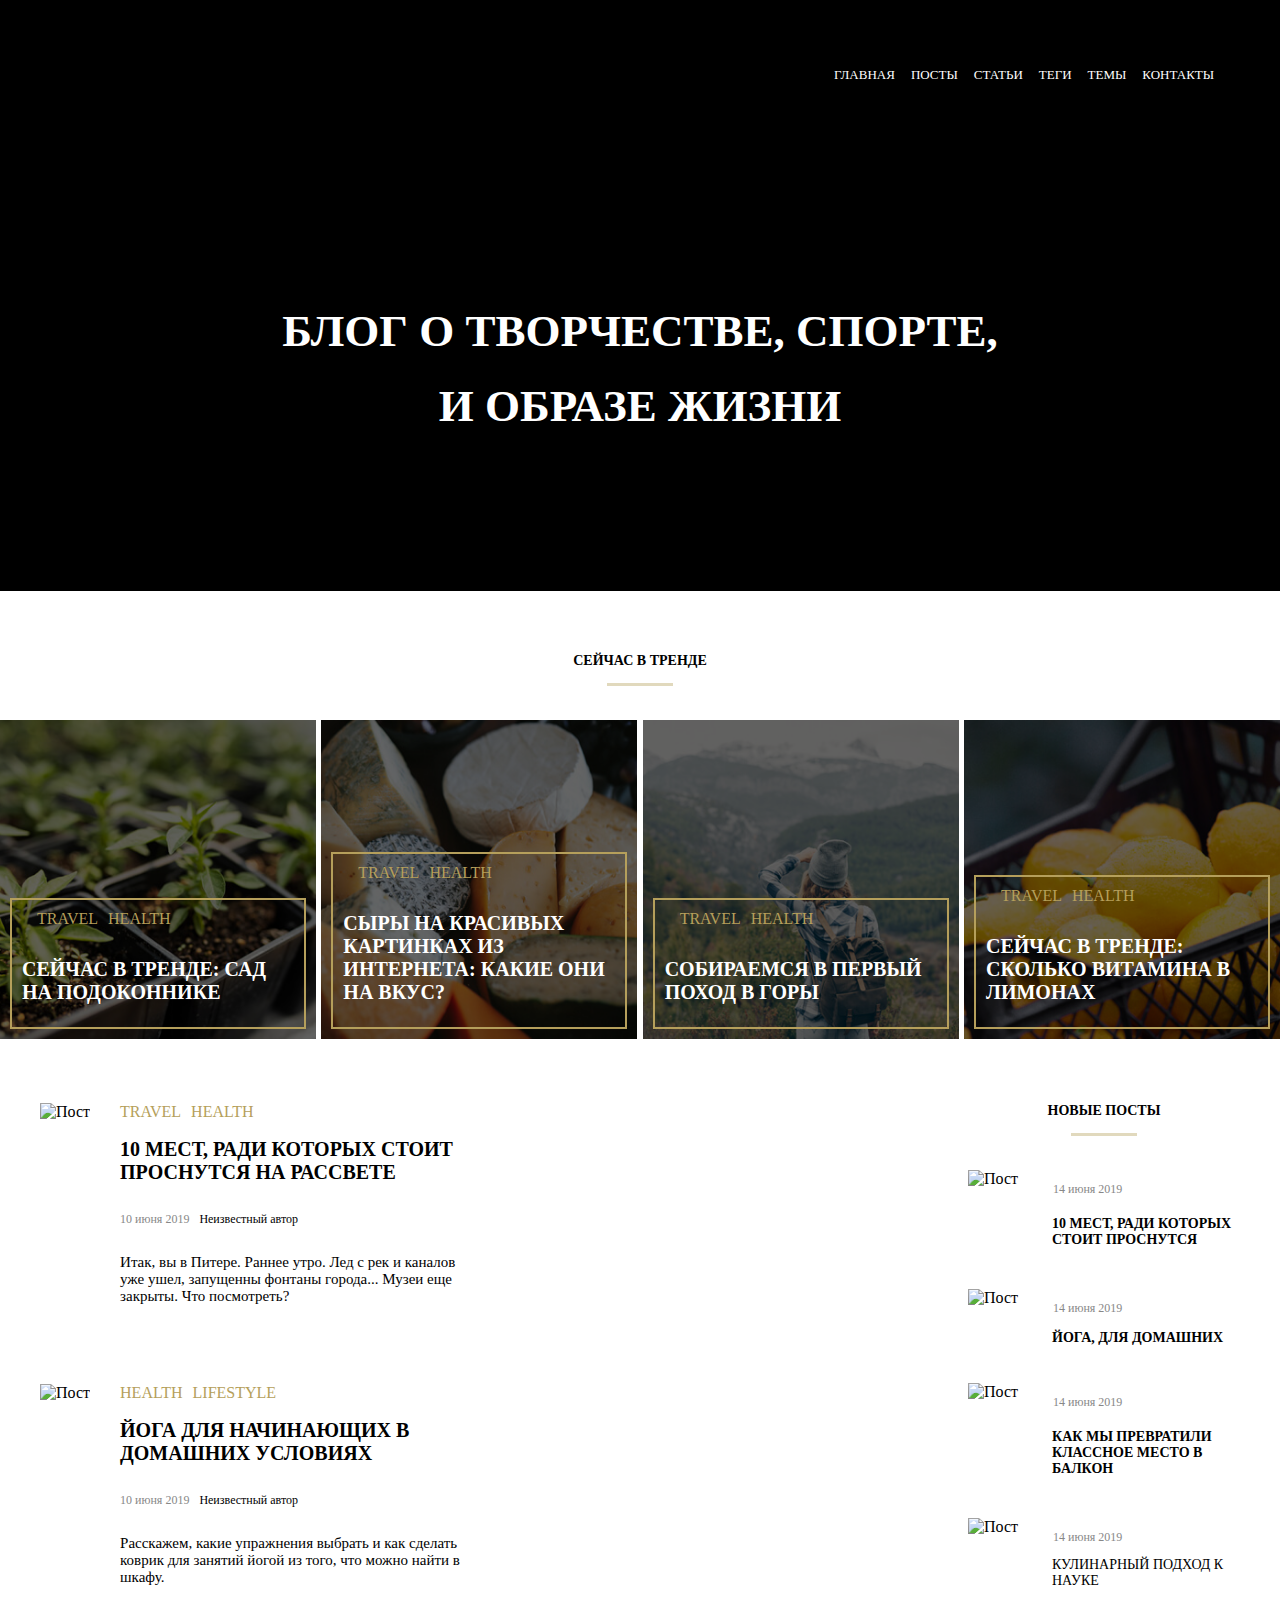
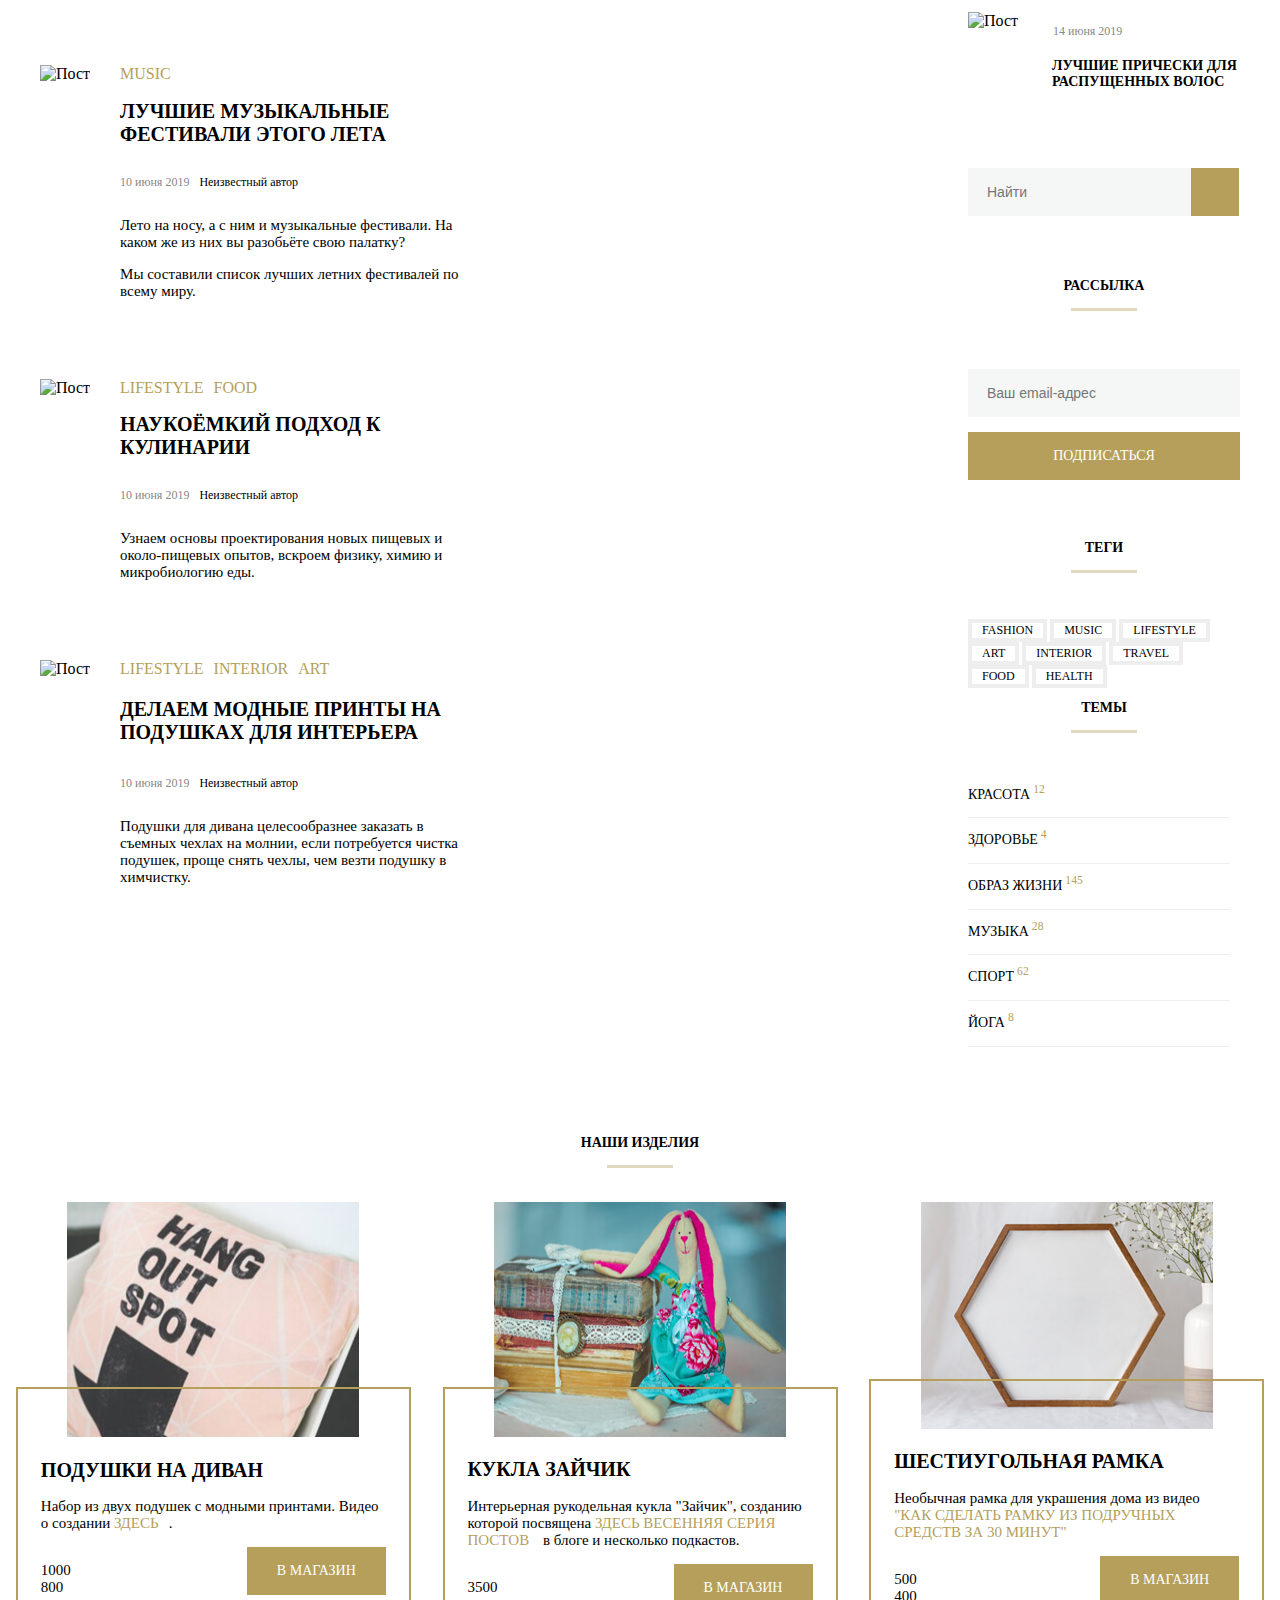
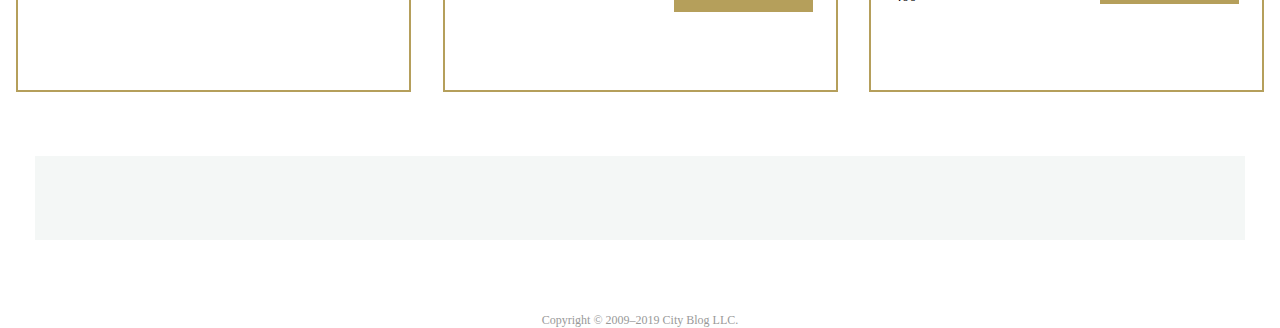
==== index.html @ eec03aa9 "Add files via upload" ====
<!DOCTYPE html>
<html lang="ru">
<link rel="stylesheet" href="css/mysite.css">
<title>Дипломная работа</title>
<meta name="viewport" content="width=device-width, initial-scale=1.0">
<header class="welcome">
  <div class="container" <a class="link-b" href="#" alt="ссылка">
    <img src="https://netology-code.github.io/html-2-diploma/sources/images/noemi-logo.svg" class="header-logo" alt>
    </a>
    <nav class="menu">
      <ul class="menu-list">
        <li class="menu-list-item">
          <a class="menu-link" href="#home">Главная</a>
        </li>
        <li class="menu-list-item">
          <a class="menu-link" href="#0">Посты</a>
        </li>
        <li class="menu-list-item">
          <a class="menu-link" href="#0">Статьи</a>
        </li>
        <li class="menu-list-item">
          <a class="menu-link" href="#0">Теги</a>
        </li>
        <li class="menu-list-item">
          <a class="menu-link" href="#0">Темы</a>
        </li>
        <li class="menu-list-item">
          <a class="menu-link" href="#0">Контакты</a>
        </li>
      </ul>
    </nav>
  </div>
  <div class="container-text">
    <h1 class="welcome-title">Блог о творчестве, спорте, <br>и образе жизни</h1>
  </div>
  </div>
</header>

<div class="name_other">
  <h3 class="widget-line">Сейчас в тренде</h3>
</div>

<div class="main_style">
<div class="main-content" style="background-image:url('img/trend1.jpg')">
  <div class="solid">
  <div class="container" href="#" alt="ссылка">
    <ul class="link-tag">
      <li class="item-tag"><a class="link-a" href="#">travel</a></li>
      <li class="item-tag"><a class="link-a" href="#">health</a></li>
    </ul>
    </div>
  <div class="content-text">
    <h1 class="content-title">Сейчас в тренде: сад на подоконнике</h1>
  </div>
  </div>
  </div>

  <div class="main-content" style="background-image:url('img/trend2.jpg')">
  <div class="solid">  
  <div class="container" <a class="link-b" href="#" alt="ссылка">
    <ul class="link-tag">
      <li class="item-tag"><a class="link-a" href="#">travel</a></li>
      <li class="item-tag"><a class="link-a" href="#">health</a></li>
    </ul>
    </div>
  <div class="content-text">
    <h1 class="content-title">Сыры на красивых картинках из интернета: какие они на вкус?</h1>
  </div>
  </div>  
  </div>

  <div class="main-content" style="background-image:url('img/trend3.jpg')">
  <div class="solid">
  <div class="container" <a class="link-b" href="#" alt="ссылка">
    <ul class="link-tag">
      <li class="item-tag"><a class="link-a" href="#">travel</a></li>
      <li class="item-tag"><a class="link-a" href="#">health</a></li>
    </ul>
    </div>
  <div class="content-text">
    <h1 class="content-title">Собираемся в первый поход в горы</h1>
  </div>
  </div>
  </div>

  <div class="main-content" style="background-image:url('img/trend4.jpg')">
  <div class="solid">
  <div class="container" <a class="link-b" href="#" alt="ссылка">
    <ul class="link-tag">
      <li class="item-tag"><a class="link-a" href="#">travel</a></li>
      <li class="item-tag"><a class="link-a" href="#">health</a></li>
    </ul>
    </div>
  <div class="content-text">
    <h1 class="content-title">Сейчас в тренде: сколько витамина в лимонах</h1>
  </div>
  </div>
  </div>
</div>


<div class="main">
  <main>
    <div class="news">
      <article class="card">
        <img class="main-card-img" alt="Пост" src="https://netology-code.github.io/html-2-diploma/sources/images/last-post1.jpg">
        <div class="card-content">
          <ul class="link-tag">
            <li class="item-tag"><a class="link-a" href="#">travel</a></li>
            <li class="item-tag"><a class="link-a" href="#">health</a></li>
          </ul>
          <h2 class="card-name">10 мест, ради которых стоит проснутся на рассвете</h2>
          <div class="card-info">
            <p class="date">10 июня 2019 </p>
            <p class="autor">Неизвестный автор </p>
          </div>
          <p>
            Итак, вы в Питере. Раннее утро. Лед с рек и каналов уже ушел, запущенны фонтаны города... Музеи еще закрыты. Что посмотреть?
          </p>
          </dir>
      </article>

      <article class="card">
        <img class="main-card-img" alt="Пост" src="https://netology-code.github.io/html-2-diploma/sources/images/last-post2.jpg">
        <div class="card-content">
          <ul class="link-tag">
            <li class="item-tag"><a class="link-a" href="#">health</a></li>
            <li class="item-tag"><a class="link-a" href="#">lifestyle</a></li>
          </ul>
          <h2 class="card-name">йога для начинающих в домашних условиях</h2>
          <div class="card-info">
            <p class="date">10 июня 2019 </p>
            <p class="autor">Неизвестный автор </p>
          </div>
          <p>
            Расскажем, какие упражнения выбрать и как сделать коврик для занятий йогой из того, что можно найти в шкафу.
          </p>
        </div>
      </article>

      <article class="card">
        <img class="main-card-img" alt="Пост" src="https://netology-code.github.io/html-2-diploma/sources/images/last-post3.jpg">
        <div class="card-content">
          <ul class="link-tag">
            <li class="item-tag"><a class="link-a" href="#">music</a></li>
          </ul>
          <h2 class="card-name">лучшие музыкальные фестивали этого лета</h2>
          <div class="card-info">
            <p class="date">10 июня 2019 </p>
            <p class="autor">Неизвестный автор </p>
          </div>
          <p>
            Лето на носу, а с ним и музыкальные фестивали. На каком же из них вы разобьёте свою палатку?
          </p>
          <p>Мы составили список лучших летних фестивалей по всему миру.</p>
        </div>
      </article>

      <article class="card">
        <img class="main-card-img" alt="Пост" src="https://netology-code.github.io/html-2-diploma/sources/images/last-post4.jpg">
        <div class="card-content">
          <ul class="link-tag">
            <li class="item-tag"><a class="link-a" href="#">lifestyle</a></li>
            <li class="item-tag"><a class="link-a" href="#">food</a></li>
          </ul>
          <h2 class="card-name">Наукоёмкий подход к
            кулинарии</h2>
          <div class="card-info">
            <p class="date">10 июня 2019 </p>
            <p class="autor">Неизвестный автор </p>
          </div>
          <p>
            Узнаем основы проектирования новых пищевых и около-пищевых опытов, вскроем физику, химию и микробиологию еды.
          </p>
        </div>
      </article>

      <article class="card">
        <img class="main-card-img" alt="Пост" src="https://netology-code.github.io/html-2-diploma/sources/images/last-post5.jpg">
        <div class="card-content">
          <ul class="link-tag">
            <li class="item-tag"><a class="link-a" href="#">lifestyle</a></li>
            <li class="item-tag"><a class="link-a" href="#">interior</a></li>
            <li class="item-tag"><a class="link-a" href="#">art</a></li>
          </ul>
          <h3 class="card-name">делаем модные принты на подушках для интерьера </h3>
          <div class="card-info">
            <p class="date">10 июня 2019 </p>
            <p class="autor">Неизвестный автор </p>
          </div>
          <p>
            Подушки для дивана целесообразнее заказать в съемных чехлах на молнии, если потребуется чистка подушек, проще снять чехлы, чем везти подушку в химчистку.
          </p>
        </div>
      </article>

     <!-- <article class="card">
        <img class="main-card-img" alt="Пост" src="https://netology-code.github.io/html-2-diploma/sources/images/last-post6.jpg">
        <div class="card-content">
          <ul class="link-tag">
            <li class="item-tag"><a class="link-a" href="#">lifestyle</a></li>
            <li class="item-tag"><a class="link-a" href="#">food</a></li>
          </ul>
          <h2 class="card-name">Наукоёмкий подход к кулинарии</h2>
          <div class="card-info">
            <p class="date">10 июня 2019 </p>
            <p class="autor">Неизвестный автор </p>
          </div>
          <p>
            Узнаем основы проектирования новых пищевых и около-пищевых опытов, вскроем физику, химию и микробиологию еды.
          </p>
        </div>
      </article>
      <article class="card">
        <img class="main-card-img" alt="Пост" src="https://netology-code.github.io/html-2-diploma/sources/images/last-post4.jpg">
        <div class="card-content">
          <ul class="link-tag">
            <li class="item-tag"><a class="link-a" href="#">travel</a></li>
            <li class="item-tag"><a class="link-a" href="#">lifestyle</a></li>
          </ul>
          <h2 class="card-name">Наукоёмкий подход к кулинарии</h2>
          <div class="card-info">
            <p class="date">10 июня 2019 </p>
            <p class="autor">Неизвестный автор </p>
          </div>
          <p>
            Для начала нужно определиться, в каком формате пройдёт ваше путешествие. Это зависит от многих факторов, не только от ваших желаний и интересов.
          </p>
        </div> -->
      </article>

    </div>
  </main>

  <aside class="new-news">
    <section>
      <div class="name">
          <h3 class="widget-line">Новые посты</h3>
        </div>
      <article class="right_card">
        <img class="card-img" alt="Пост" src="https://netology-code.github.io/html-2-diploma/sources/images/2.jpg">
        <div class="right-card-content">
          <div class="right-card-info">
            <p class="date">14 июня 2019 </p>
          </div>
          <h4 class="right-card-name">10 мест, ради которых стоит проснутся</h4>
        </div>
      </article>

      <article class="right_card">
        <img class="card-img" alt="Пост" src="https://netology-code.github.io/html-2-diploma/sources/images/151.jpg">
        <div class="right-card-content">
          <div class="right-card-info">
            <p class="date">14 июня 2019 </p>
          </div>
          <h3 class="right-card-name">йога, для домашних</h3>
        </div>
      </article>

      <article class="right_card">
        <img class="card-img" alt="Пост" src="https://netology-code.github.io/html-2-diploma/sources/images/45.jpg">
        <div class="right-card-content">
          <div class="right-card-info">
            <p class="date">14 июня 2019 </p>
          </div>
          <h4 class="right-card-name">как мы превратили классное место в балкон</h4>
        </div>
      </article>

      <article class="right_card">
        <img class="card-img" alt="Пост" src="https://netology-code.github.io/html-2-diploma/sources/images/501.jpg">
        <div class="right-card-content">
          <div class="right-card-info">
            <p class="date">14 июня 2019 </p>
          </div>
          <div class="right-card-name">кулинарный подход к науке</div>
        </div>
      </article>

      <article class="right_card">
        <img class="card-img" alt="Пост" src="https://netology-code.github.io/html-2-diploma/sources/images/7.jpg">
        <div class="right-card-content">
          <div class="right-card-info">
            <p class="date">14 июня 2019 </p>
          </div>
          <h4 class="right-card-name">лучшие прически для распущенных волос</h4>
        </div>
      </article>

      <div class="page-one">
        <form class="search">
          <label class="search-group">
            <input class="field" name="query" placeholder="Найти" required>
          </label>
          <button class="button"></button>
        </form>
      </div>
    </section>

      <section class="name">
        <h3 class="widget-line">Рассылка</h3>
      </section>

      <section class="page-two">
        <form class="email">
          <label class="email-group">
            <input class="field-email" name="query" placeholder="Ваш email-адрес" required>
          </label>
          <button class="button-two">Подписаться</button>
        </form>
      </section>

      <section class="name">
        <h3 class="widget-line">Теги</h3>
      </section>

      <section class="tags">
        <ul class="menu-tag">
          <li class="main-tags-item">
            <a class="tags-link" href="#home">fashion</a>
          </li>
          <li class="main-tags-item">
            <a class="tags-link" href="#0">music</a>
          </li>
          <li class="main-tags-item">
            <a class="tags-link" href="#0">lifestyle</a>
          </li>
          <li class="main-tags-item">
            <a class="tags-link" href="#0">art</a>
          </li>
          <li class="main-tags-item">
            <a class="tags-link" href="#0">interior</a>
          </li>
          <li class="main-tags-item">
            <a class="tags-link" href="#0">travel</a>
          </li>
          <li class="main-tags-item">
            <a class="tags-link" href="#0">food</a>
          </li>
          <li class="main-tags-item">
            <a class="tags-link" href="#0">health</a>
          </li>
        </ul>
      </section>

      <section class="name">
        <h3 class="widget-line">Темы</h3>
      </section>

      <ul class="topics">
        <li class="topics-item">
          <a class="topics-link" href="#home">Красота<sup>12</sup></a>
        </li>
        <li class="topics-item">
          <a class="topics-link" href="#0">Здоровье<sup>4</sup></a>
        </li>
        <li class="topics-item">
          <a class="topics-link" href="#0">Образ жизни<sup>145</sup></a>
        </li>
        <li class="topics-item">
          <a class="topics-link" href="#0">Музыка<sup>28</sup></a>
        </li>
        <li class="topics-item">
          <a class="topics-link" href="#0">Спорт<sup>62</sup></a>
        </li>
        <li class="topics-item">
          <a class="topics-link" href="#0">Йога<sup>8</sup></a>
        </li>
      </ul>
  </aside>
</div>

<div class="name_other">
  <h3 class="widget-line">наши изделия</h3>
</div>

<div class="down_menu">
<article class="add_card">
  <img class="main-card-img" alt="Пост" src="img/shop-item-tablet1.jpg">
  <div class="card-content-footer">
    <h2 class="card-name">подушки на диван</h2>
    <p>
      Набор из двух подушек с модными принтами. Видео о создании <a class="link-a" href="#">здесь</a>.
    </p>
    <div class="bottom">
    <p class="price">1000<br>800</p>
    <button class="button-down">в магазин</button>
  </div>
  </div>
</article>

<article class="add_card">
  <img class="main-card-img" alt="Пост" src="img/shop-item-tablet2.jpg">
  <div class="card-content-footer">
    <h2 class="card-name">кукла зайчик</h2>
    <p>
      Интерьерная рукодельная кукла "Зайчик", созданию которой посвящена <a class="link-a" href="#">здесь весенняя серия постов</a> в блоге и несколько подкастов.
    </p>
    <div class="bottom">
    <p class="price">3500</p>
    <button class="button-down">в магазин</button>
  </div>
  </div>
</article>

<article class="add_card">
  <img class="main-card-img" alt="Пост" src="img/shop-item-tablet3.jpg">
  <div class="card-content-footer">
    <h2 class="card-name">шестиугольная рамка</h2>
    <p>
      Необычная рамка для украшения дома из видео <a class="link-a" href="#">"Как сделать рамку из подручных средств за 30 минут"</a> 
    </p>
    <div class="bottom">
    <p class="price">500<br>400</p>
    <button class="button-down">в магазин</button>
  </div>
  </div>
</article>
</div>

<footer>
  <ul class="social-icons">
    <li class="social-icon-dribbble">
      <a class="social-icon" href="#0" title="Профиль компании в Dribbble">
        <span>Dribbble</span></a>
    </li>
    <li class="social-icon-printerest">
      <a class="social-icon" href="#" title="Профиль компании в Printerest">
        <span>Printerest</span></a>
    </li>
    <li class="social-icon-tumblr">
      <a class="social-icon" href="#" title="Профиль компании в tumblr">
        <span>tumblr</span></a>
    </li>
  </ul>
  <a href="" class="copyright">
    Copyright © 2009–2019 City Blog LLC.
  </a>
</footer>
---- css/mysite.css ----
@font-face {
  font-family: OpenSans;
  src: url(https://netology-code.github.io/html-2-diploma/sources/fonts/OpenSans-Regular.woff);
  font-weight: 400;
  font-style: normal;
}

@font-face {
  font-family: OpenSans-Bold;
  src: url(https://netology-code.github.io/html-2-diploma/sources/fonts/OpenSans-Bold.woff);
  font-weight: 600;
  font-style: bold;
}

body {
  margin: 0px;
  padding: 0px;
}

.welcome {
  display: inline-block;
  background-image: url("https://netology-code.github.io/html-2-diploma/sources/images/banner-bg.jpg");
  background-repeat: no-repeat;
  background-position: center center;
  background-size: cover;
  background-color: #000000;
  width: 100%;
  position: relative;
  z-index: -1;
}

.welcome:after {
  content: "";
  position: absolute;
  top: 0;
  right: 0;
  bottom: 0;
  left: 0;
  background-color: #000000;
  opacity: 0.6;
  z-index: -1;
}

.welcome-title {
  text-transform: uppercase;
  font-family: OpenSans-Bold;
  color: #ffffff;
  font-size: 45px;
  line-height: 75px;
  margin-top: 195px;
  margin-bottom: 147px;
  margin-right: auto;
  margin-left: auto;
  text-align: center;
}

.container {
  display: flex;
  justify-content: space-between;
  width: 1200px;
  flex-direction: row;
  align-items: center;
  margin-left: auto;
  margin-right: auto;
  padding-left: 15px;
  padding-right: 15px;
}

.header-logo {
  margin-top: 35px;
  margin-left: 0px;
  width: 179px;
}

.menu {
  width: 462px;
  margin-top: 20px;
  text-transform: uppercase;
  text-decoration: none;
}

ul {
  list-style-type: none;
}

.menu-link {
  font-family: OpenSans;
  font-size: 13px;
  text-decoration: none;
  color: white;
  margin-left: 16px;
}

ul.menu-list {
  display: flex;
  margin-right: 244px;
  margin-top: 45px;
}

.card {
  display: flex;
  width: 778px;
  padding: 50px 40px;
  /*border: 2px solid #dfdee8; */
  margin: 10px;
}

.card-content {
  box-sizing: border-box;
  width: 351px;
  margin-left: 30px;
}

.link-tag {
  display: flex;
  font-family: OpenSans-Bold;
}

a.link-a {
  text-transform: uppercase;
  color: #b59f5b;
  text-decoration: none;
  margin-right: 10px;
}

ul.link-tag {
  padding: 0px;
  margin-top: 0px;
}

.card-name {
  font-family: OpenSans-Bold;
  font-size: 20px;
  text-transform: uppercase;
}

.card-info {
  display: flex;
  margin-left: -15px;
}

p.date {
  font-family: OpenSans;
  font-size: 12px;
  color: #888888;
  margin-left: 15px;
}

p.autor {
  font-family: OpenSans-Bold;
  font-size: 12px;
  padding-left: 10px;
}

p {
  font-family: OpenSans;
  font-size: 15px;
}

.right_card {
  display: flex;
  margin: 23px 0 0px 0;
}

.card-img {
  height: 70px;
  width: 70px;
}

.right-card-content {
  display: block;
  width: 201px;
}

.main {
  display: flex;
  justify-content: space-between;
  width: 1200px;
  margin-left: auto;
  margin-right: auto;
  margin-top: 0px;
  padding-left: 15px;
  padding-right: 15px;
}

.news {
  width: 793px;
}

.card {
  display: flex;
  width: 778px;
  padding: 0px;
  margin-top: 64px;
  margin-left: 0px;
  margin-right: 0px;
}

aside {
  width: 272px;
  margin-top: 64px;
}

.new-news {
  display: flex;
  flex-direction: column;
  margin-left: 0px;
  width: 272px;
}

.name {
  display: flex;
 /* margin-top: 62px; */
  margin-right: auto;
  margin-left: auto;
  margin-bottom: 27px;
  width: 272px;
  height: 40px;
}

.widget-line {
  display: flex;
  flex-direction: column;
  align-items: center;
  width: 272px;
  margin: 0 0 18px 0;
  font-family: OpenSans-Bold;
  text-transform: uppercase;
  font-size: 14px;
}

.widget-line::after {
  content: "";
  display: block;
  width: 66px;
  border-bottom: 3px solid #e1d9bd;
  margin-left: auto;
  margin-right: auto;
  margin-top: 14px;
}

.right-card-name {
  margin-left: 14px;
  font-family: OpenSans-Bold;
  text-transform: uppercase;
  font-size: 14px;
}

.date {
  margin-left: 18px;
  font-family: OpenSans;
  font-size: 12px;
}

.menu-tag {
  display: flex;
  flex-direction: row;
  width: 272px;
  font-family: OpenSans-Bold;
  text-transform: uppercase;
  font-size: 12px;
}

nav.tags {
  box-sizing: border-box;
  width: 272px;
}

ul.menu-tag {
  display: flex;
  flex-wrap: wrap;
  width: 272px;
  padding: 0;
}

.main-tags-item {
  border: solid 4px;
  margin-right: 3px;
  border-color: #eeeeee;
}

a.tags-link {
  text-decoration: none;
  color: black;
  padding: 10px;
  margin: auto;
}

.topics-item {
  display: flex;
  font-family: OpenSans-Bold;
  text-transform: uppercase;
  font-size: 14px;
  margin: 0 10px 10px 0px;
  border-bottom: solid 1px #eeeeee;
  padding-bottom: 15px;
}

ul.topics {
  padding: 0;
}

a.topics-link {
  text-decoration: none;
  color: black;
}

.field {
  box-sizing: border-box;
  width: 223px;
  height: 48px;
  border: 0px solid #dadada;
  padding: 10px 25px 10px 19px;
  margin: 0;

  display: inline-block;
  vertical-align: middle;

  font-size: 14px;
  height: 48px;
  background-color: #f4f7f6;
}

.button {
  width: 48px;
  height: 48px;
  background-image: url(https://netology-code.github.io/html-2-homeworks/form-elements/search-field/img/search.svg);
  background-repeat: no-repeat;
  background-size: 25px;
  background-position: center center;
  background-color: #b59f5b;
  border: 0px solid #dadada;
}

form.search {
  display: flex;
}

.field-email {
  box-sizing: border-box;
  width: 272px;
  height: 48px;
  border: 0px solid #dadada;
  padding: 10px 25px 10px 19px;
  margin: 0;

  display: inline-block;
  vertical-align: middle;

  font-size: 14px;
  height: 48px;
  background-color: #f4f7f6;
}

.button-two {
  width: 272px;
  height: 48px;
  background-color: #b59f5b;
  border: 0px solid #dadada;
  font-family: OpenSans-Bold;
  text-transform: uppercase;
  font-size: 14px;
  color: white;
  margin-top: 15px;
  margin-bottom: 60px;
}

.page-one {
  margin-top: 59px;
  margin-bottom: 62px;
}

.page-two {
  margin-top: 24px;
}

sup {
  font-family: OpenSans-Bold;
  color: #b59f5b;
  margin: 3px;
}

.social-icons {
  display: flex;
  justify-content: center;
  width: 1170px;
  height: 84px;
  background-color: #f4f7f6;
  margin-left: auto;
  margin-right: auto;
  margin-top: 63px;
}

.social-icon-dribbble {
  background-image: url(https://netology-code.github.io/html-2-diploma/sources/images/social/001-dribbble.svg);
  background-size: 20px;
  background-repeat: no-repeat;
  background-position: center center;
}

.social-icon-printerest {
  background-image: url(https://netology-code.github.io/html-2-diploma/sources/images/social/002-pinterest.svg);
  background-size: 20px;
  background-repeat: no-repeat;
  background-position: center center;
}

.social-icon-tumblr {
  background-image: url(https://netology-code.github.io/html-2-diploma/sources/images/social/003-tumblr.svg);
  background-size: 20px;
  background-repeat: no-repeat;
  background-position: center center;
}

span {
  opacity: 0;
}

.copyright {
  display: flex;
  justify-content: center;
  font-family: OpenSans-Bold;
  font-size: 12px;
  text-decoration: none;
  color: #999999;
  margin-top: 73px;
}

.main-content {
  display: flex;
  flex-direction: column;
  justify-content: flex-end;
  background-image: url("img/trend1.jpg");
  background-repeat: no-repeat;
  background-position: center center;
  background-size: cover;
  background-color: #000000; 
  width: calc(25% - 4px);
  min-height: 319px;
  position: relative;
  z-index: -1;
}

.main-content:after {
  content: "";
  position: absolute;
  top: 0;
  right: 0;
  bottom: 0;
  left: 0;
  background-color: #000000;
  opacity: 0.6;
  z-index: -1;
}

.content-title {
  font-family: OpenSans-Bold;
  font-size: 20px;
  text-decoration: none;
  text-transform: uppercase;
  color: white;
}

div.bottom {
  display: flex;
    justify-content: space-between;
}

.button-down {
  width: 139px;
  height: 48px;
  background-color: #b59f5b;
  border: 0px solid #dadada;
  font-family: OpenSans-Bold;
  text-transform: uppercase;
  font-size: 14px;
  color: white;
}

.down_menu {
  display: flex;
  justify-content: space-around;
  margin-bottom: 64px;
}

.name_other {
  display: flex;
  margin-top: 62px; 
   margin-right: auto;
   margin-left: auto;
   margin-bottom: 27px;
   width: 272px;
   height: 40px;
}

.main_style {
  display: flex;
  justify-content: space-between;
}

.solid {
  border: 2px solid #b59f5b;
  padding: 10px;
  margin: 10px;
}

.card-content-footer {
  width: 345px;
  border: 2px solid #b59f5b;
  padding-bottom: 70px;
  padding-left: 23px;
  padding-right: 23px;
  padding-top: 53px;
  margin-top: -50px;
  position: relative;
  z-index: 1;
}

.main-card-img {
  z-index: -1;
}

.add_card {
  display: flex;
  flex-wrap: wrap;
  justify-content: center;
}

@media (min-width: 641px) and (max-width: 1200px) {
  .main {
    display: flex;
    width: 391px;
    margin-left: 1px;
    margin-right: auto;
    margin-top: 0px;
    padding-left: 15px;
    padding-right: 15px;
}

.news {
  width: calc(391px + 35px);
}

  .container {
    display: flex;
    justify-content: space-between;
    width: 100%;
    flex-direction: row;
    align-items: center;
    margin-left: auto;
    margin-right: auto;
    padding-left: 15px;
    padding-right: 15px;
  }

  .main_style {
    display: flex;
    flex-wrap: wrap;
    justify-content: space-between;
  }

  .main-content {
    display: flex;
    flex-direction: column;
    justify-content: flex-end;
    background-repeat: no-repeat;
    background-position: center center;
    background-size: cover;
    background-color: #000000; 
    width: calc(50% - 2px);
    margin-bottom: 4px;
    position: relative;
    z-index: -1;
  }

  .card {
    display: flex;
    flex-direction: column;
    width: 390px;
    padding: 0px;
    margin-top: 64px;
    margin-left: 0px;
    margin-right: 0px;
  }

  .main-card-img {
    margin-bottom: 11px;
  }

  .down_menu {
    display: flex;
    justify-content: flex-start;
    margin-bottom: 64px;
    flex-direction: row;
    flex-wrap: wrap;
}

  .add_card {
    width: 40%;
    display: flex;
    flex-wrap: wrap;
  }

  .social-icons {
    display: flex;
    justify-content: center;
    width: 697  px;
    height: 84px;
    background-color: #f4f7f6;
    margin-left: auto;
    margin-right: auto;
    margin-top: 63px;
  }
}

@media (max-width: 640px) {
  .container {
    display: flex;
    justify-content: space-between;
    width: 100%;
    flex-direction: column-reverse;
    align-items: center;
    margin-left: auto;
    margin-right: auto;
    padding-left: 15px;
    padding-right: 15px;
}
  
  .header-logo {
    margin-top: 35px;
    margin-left: 0px;
    width: 268px;
  }
  
  .welcome-title {
    text-transform: uppercase;
    font-family: OpenSans-Bold;
    color: #ffffff;
    font-size: 26px;
    line-height: 75px;
    margin-top: 195px;
    margin-bottom: 147px;
    margin-right: auto;
    margin-left: auto;
    text-align: center;
  }

  .main_style {
    display: flex;
    flex-wrap: wrap;
    justify-content: space-between;
  }

  .main-content {
    display: flex;
    flex-direction: column;
    justify-content: flex-end;
    background-repeat: no-repeat;
    background-position: center center;
    background-size: cover;
    background-color: #000000; 
    width: calc(100% - 2px);
    margin-bottom: 4px;
    position: relative;
    z-index: -1;
  }

  .main {
    display: flex;
    justify-content: space-between;
    width: 100%;
    margin-left: auto;
    margin-right: auto;
    margin-top: 0px;
    padding-left: 15px;
    padding-right: 15px;
    flex-direction: column;
}

  .card {
    display: flex;
    flex-direction: column;
    width: 390px;
    padding: 0px;
    margin-top: 64px;
    margin-left: 0px;
    margin-right: 0px;
  }

  .main-card-img {
    margin-bottom: 11px;
  }

  .down_menu {
    display: flex;
    justify-content: flex-start;
    margin-bottom: 64px;
    flex-direction: row;
    flex-direction: column;
}

  .add_card {
    width: 40%;
    display: flex;
    flex-wrap: wrap;
  }

  .social-icons {
    display: flex;
    justify-content: center;
    width: 100%;
    height: 84px;
    background-color: #f4f7f6;
    margin-left: auto;
    margin-right: auto;
    margin-top: 63px;
  }
}
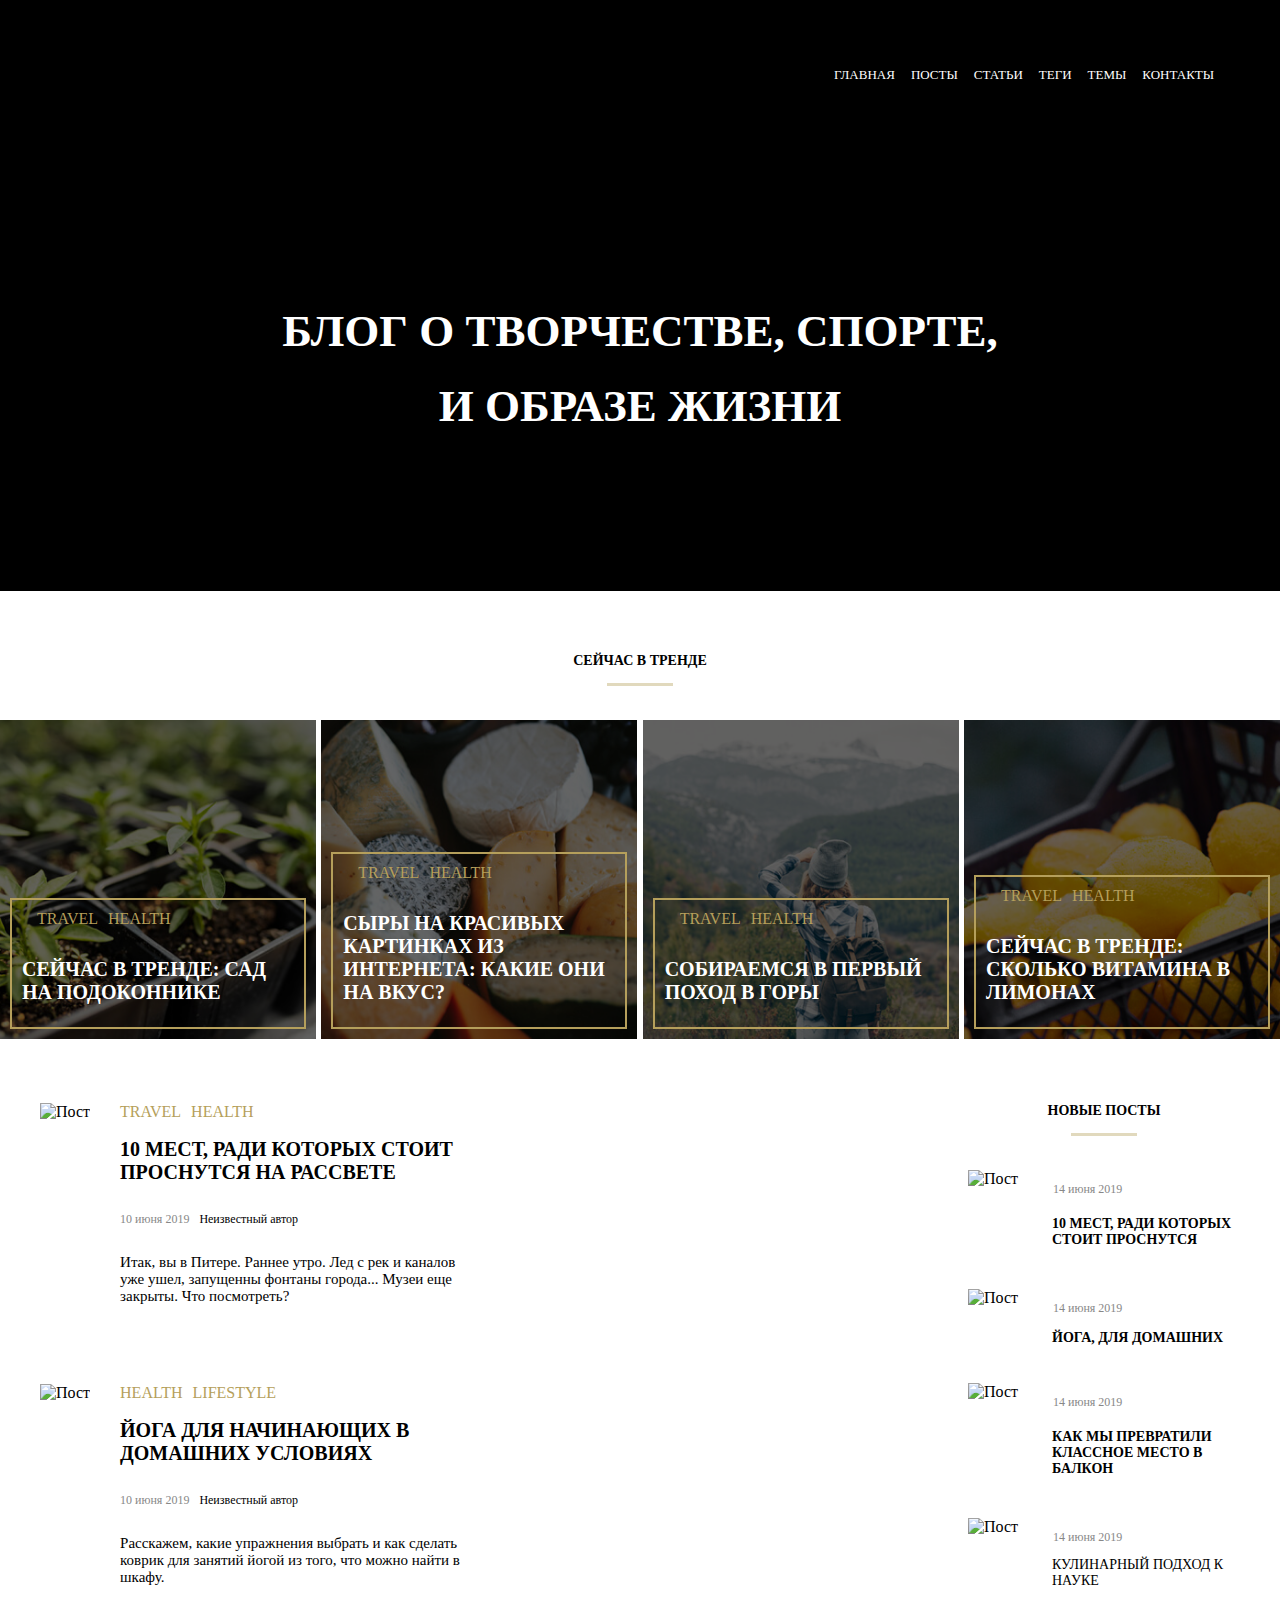
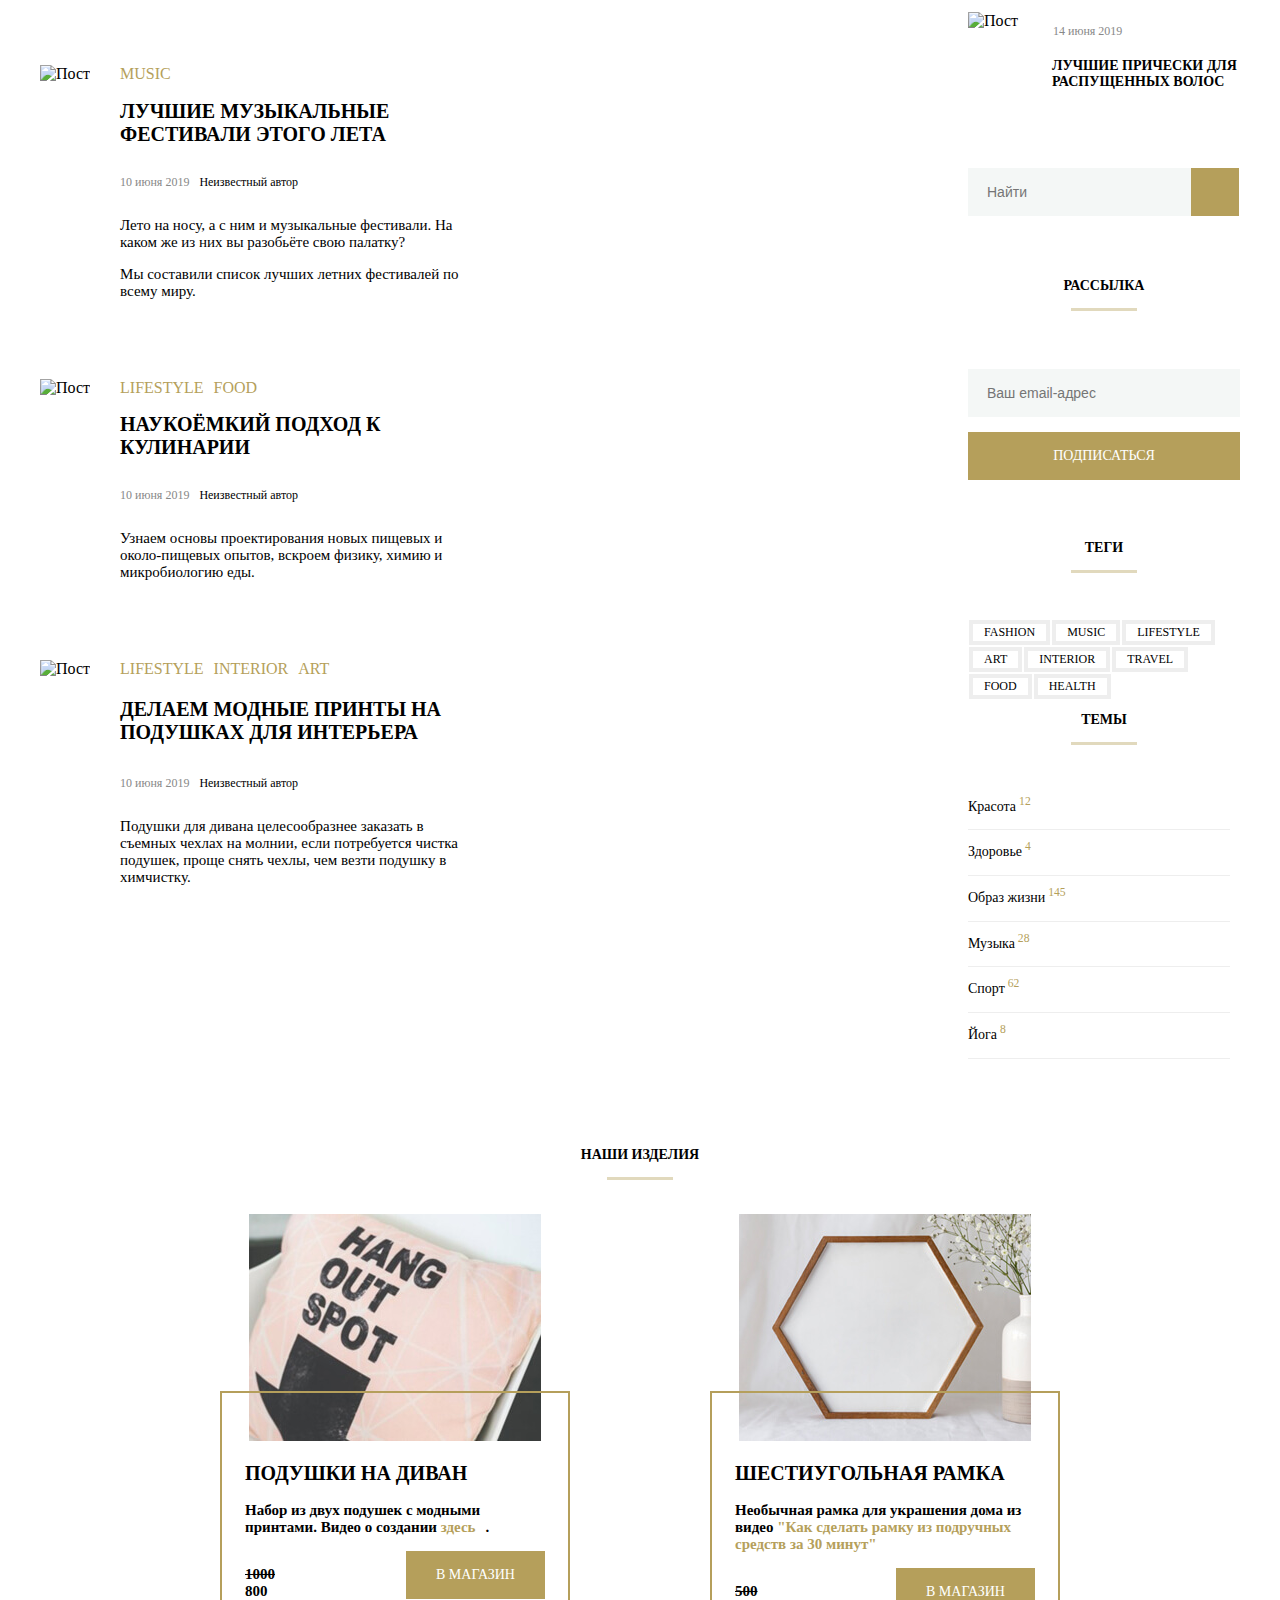
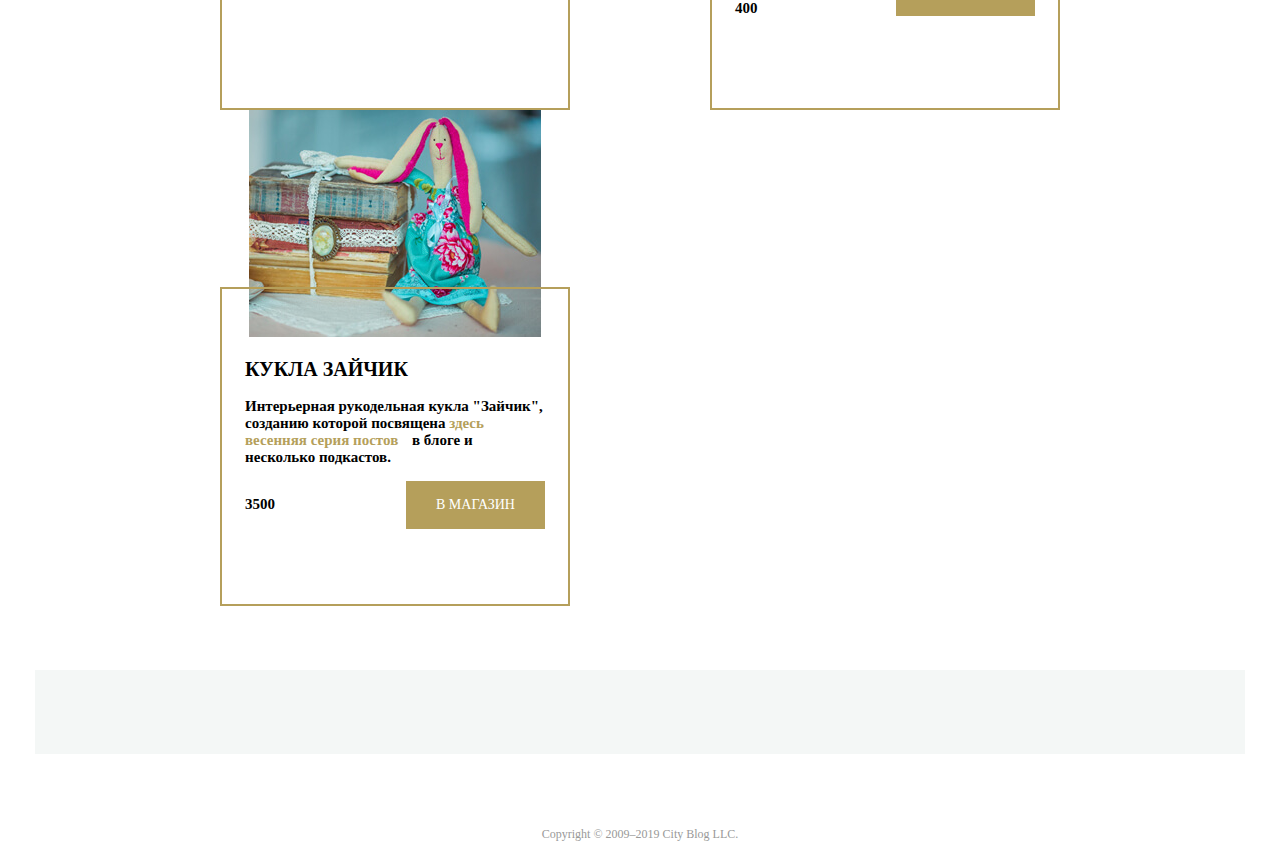
==== commit 994888c7: "адаптив завершил на сверку" ====
--- a/index.html
+++ b/index.html
@@ -375,15 +375,16 @@
 </div>
 
 <div class="down_menu">
-<article class="add_card">
+<div class="two_items">
+  <article class="add_card">
   <img class="main-card-img" alt="Пост" src="img/shop-item-tablet1.jpg">
   <div class="card-content-footer">
     <h2 class="card-name">подушки на диван</h2>
-    <p>
-      Набор из двух подушек с модными принтами. Видео о создании <a class="link-a" href="#">здесь</a>.
+    <p class="text_down_menu">
+      Набор из двух подушек с модными принтами. Видео о создании <a class="link-b" href="#">здесь</a>.
     </p>
     <div class="bottom">
-    <p class="price">1000<br>800</p>
+    <p class="price"><s>1000</s><br>800</p>
     <button class="button-down">в магазин</button>
   </div>
   </div>
@@ -393,8 +394,8 @@
   <img class="main-card-img" alt="Пост" src="img/shop-item-tablet2.jpg">
   <div class="card-content-footer">
     <h2 class="card-name">кукла зайчик</h2>
-    <p>
-      Интерьерная рукодельная кукла "Зайчик", созданию которой посвящена <a class="link-a" href="#">здесь весенняя серия постов</a> в блоге и несколько подкастов.
+    <p class="text_down_menu">
+      Интерьерная рукодельная кукла "Зайчик", созданию которой посвящена <a class="link-b" href="#">здесь весенняя серия постов</a> в блоге и несколько подкастов.
     </p>
     <div class="bottom">
     <p class="price">3500</p>
@@ -402,23 +403,26 @@
   </div>
   </div>
 </article>
-
-<article class="add_card">
+</div>
+
+<div class="one_items">
+ <article class="add_card">
   <img class="main-card-img" alt="Пост" src="img/shop-item-tablet3.jpg">
-  <div class="card-content-footer">
+   <div class="card-content-footer">
     <h2 class="card-name">шестиугольная рамка</h2>
-    <p>
-      Необычная рамка для украшения дома из видео <a class="link-a" href="#">"Как сделать рамку из подручных средств за 30 минут"</a> 
+    <p class="text_down_menu">
+      Необычная рамка для украшения дома из видео <a class="link-b" href="#">"Как сделать рамку из подручных средств за 30 минут"</a> 
     </p>
     <div class="bottom">
-    <p class="price">500<br>400</p>
+    <p class="price"><s>500</s><br>400</p>
     <button class="button-down">в магазин</button>
-  </div>
-  </div>
-</article>
-</div>
-
-<footer>
+   </div>
+  </div>
+ </article>
+</div> 
+</div>
+
+<footer class="footer_down">
   <ul class="social-icons">
     <li class="social-icon-dribbble">
       <a class="social-icon" href="#0" title="Профиль компании в Dribbble">
--- a/css/mysite.css
+++ b/css/mysite.css
@@ -15,6 +15,7 @@
 body {
   margin: 0px;
   padding: 0px;
+  overflow-x: hidden;
 }
 
 .welcome {
@@ -123,6 +124,13 @@
   margin-right: 10px;
 }
 
+a.link-b {
+  text-transform: none;
+  color: #b59f5b;
+  text-decoration: none;
+  margin-right: 10px;
+}
+
 ul.link-tag {
   padding: 0px;
   margin-top: 0px;
@@ -277,6 +285,8 @@
   border: solid 4px;
   margin-right: 3px;
   border-color: #eeeeee;
+  padding: 1px;
+  margin: 1px;
 }
 
 a.tags-link {
@@ -289,7 +299,7 @@
 .topics-item {
   display: flex;
   font-family: OpenSans-Bold;
-  text-transform: uppercase;
+  text-transform: none;
   font-size: 14px;
   margin: 0 10px 10px 0px;
   border-bottom: solid 1px #eeeeee;
@@ -481,6 +491,8 @@
   display: flex;
   justify-content: space-around;
   margin-bottom: 64px;
+  padding-left: 150px;
+  padding-right: 150px;
 }
 
 .name_other {
@@ -504,10 +516,15 @@
   margin: 10px;
 }
 
+.text_down_menu {
+  font-size: 15px;
+  font-weight: bold;
+}
+
 .card-content-footer {
-  width: 345px;
+  width: 300px;
+  height: 262px;
   border: 2px solid #b59f5b;
-  padding-bottom: 70px;
   padding-left: 23px;
   padding-right: 23px;
   padding-top: 53px;
@@ -526,10 +543,14 @@
   justify-content: center;
 }
 
+.price {
+  font-weight: bold;
+}
+
 @media (min-width: 641px) and (max-width: 1200px) {
   .main {
     display: flex;
-    width: 391px;
+    width: auto;
     margin-left: 1px;
     margin-right: auto;
     margin-top: 0px;
@@ -588,15 +609,18 @@
   }
 
   .down_menu {
+    width: auto;
     display: flex;
     justify-content: flex-start;
     margin-bottom: 64px;
     flex-direction: row;
     flex-wrap: wrap;
+    padding-left: 0px;
+    padding-right: 0px;
 }
 
   .add_card {
-    width: 40%;
+    width: 55%;
     display: flex;
     flex-wrap: wrap;
   }
@@ -604,20 +628,81 @@
   .social-icons {
     display: flex;
     justify-content: center;
-    width: 697  px;
+    width: auto;
     height: 84px;
     background-color: #f4f7f6;
     margin-left: auto;
     margin-right: auto;
     margin-top: 63px;
   }
+
+  .two_items {
+    display: flex;
+    justify-content: space-evenly;
+  }
+
+  .one_items {
+    display: flex;
+    margin-left: 40px;
+    margin-top: 30px;
+  }
 }
 
 @media (max-width: 640px) {
+
+  .news {
+    width: auto;
+    display: flex;
+    flex-direction: column;
+    align-items: center;
+    margin-right: 40px;
+} 
+
+.right-card-content {
+  display: block;
+  width: auto;
+}
+
+.new-news {
+  display: flex;
+  flex-direction: column;
+  margin-left: 0px;
+  width: auto;
+  margin-left: 57px;
+  margin-right: 70px;
+  align-items: center;
+}
+
+ul.topics {
+  padding: 0;
+  display: flex;
+  flex-direction: column;
+  align-items: flex-start;
+  margin-left: -200px;
+}
+
+ul.menu-tag {
+  display: flex;
+  flex-wrap: wrap;
+  width: auto;
+  padding: 0;
+}
+
+  .down_menu {
+    width: auto;
+    display: flex;
+    justify-content: flex-start;
+    margin-bottom: 64px;
+    flex-direction: row;
+    flex-wrap: wrap;
+    padding-left: 0px;
+    padding-right: 0px;
+}
+
   .container {
     display: flex;
     justify-content: space-between;
-    width: 100%;
+    width: 350px;
     flex-direction: column-reverse;
     align-items: center;
     margin-left: auto;
@@ -700,9 +785,9 @@
 }
 
   .add_card {
-    width: 40%;
     display: flex;
     flex-wrap: wrap;
+    margin: 22px 0px 22px 0px;
   }
 
   .social-icons {
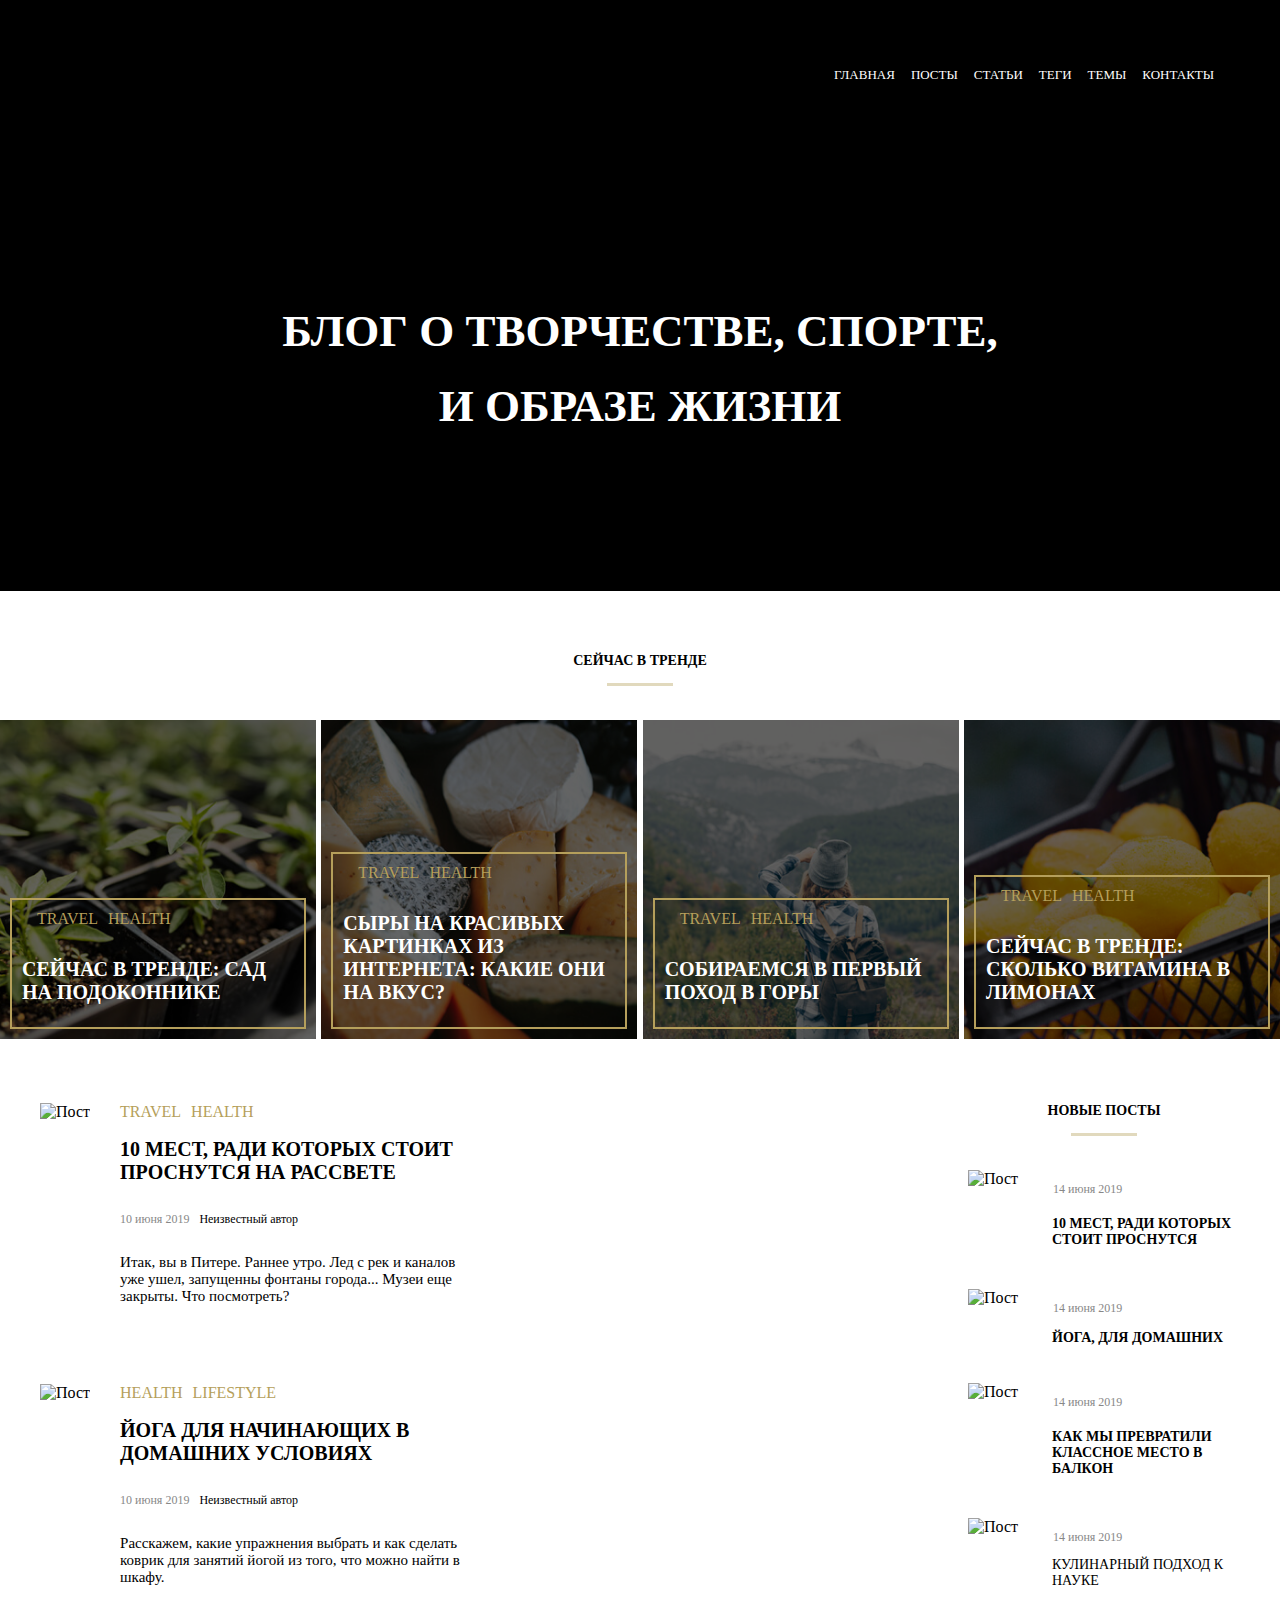
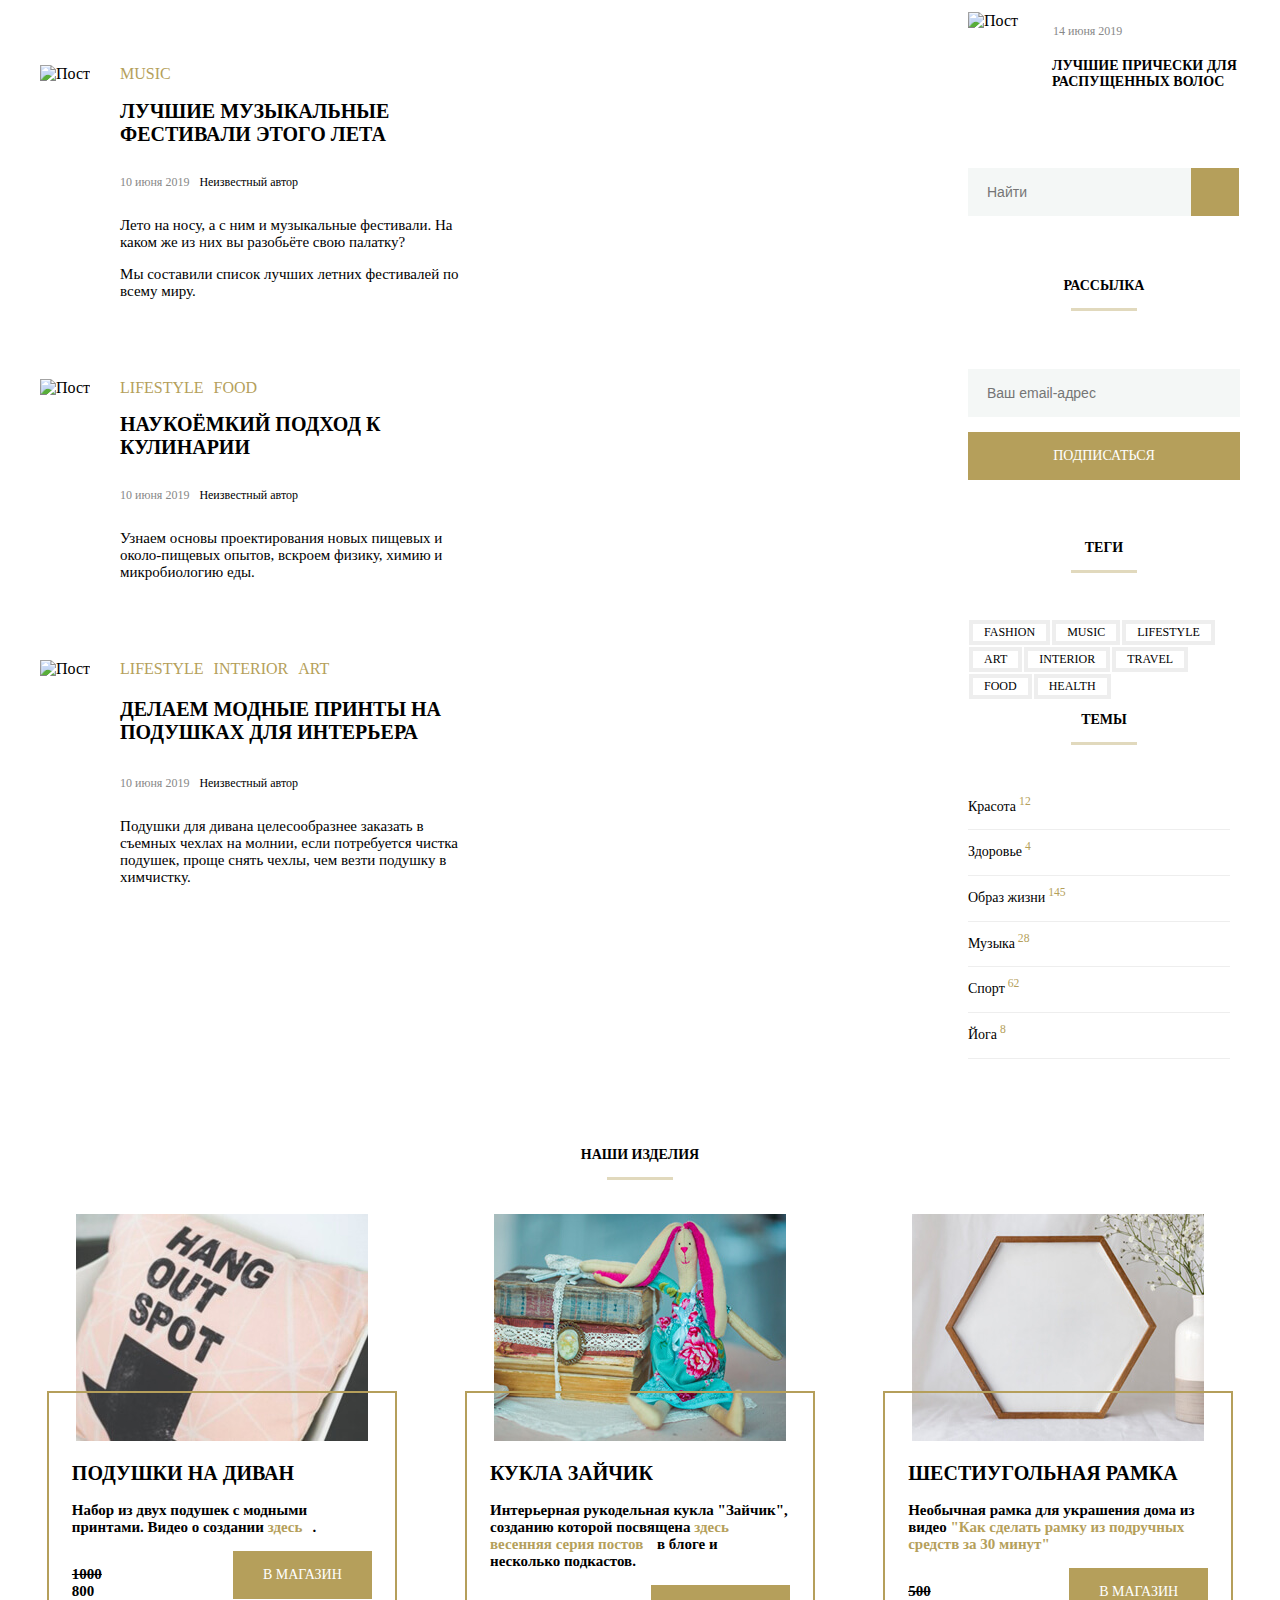
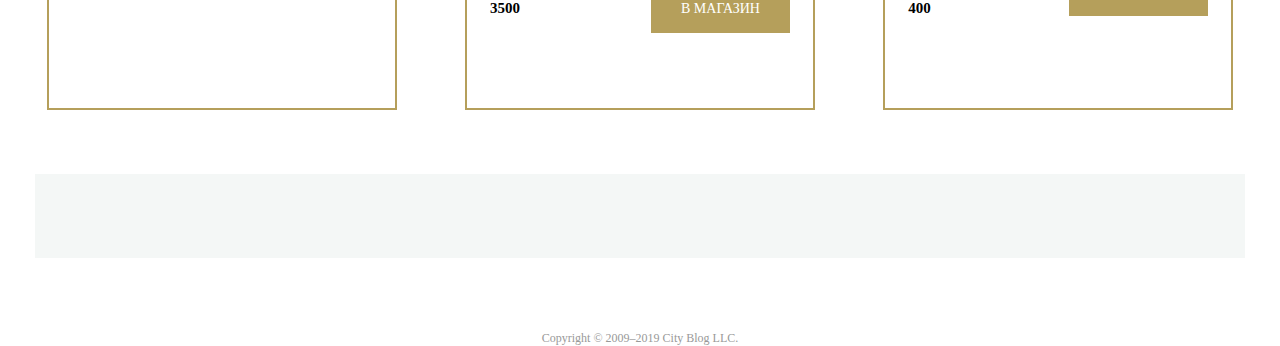
==== commit 8a63b11b: "все должно работать" ====
--- a/index.html
+++ b/index.html
@@ -375,7 +375,7 @@
 </div>
 
 <div class="down_menu">
-<div class="two_items">
+<!-- <div class="two_items"> -->
   <article class="add_card">
   <img class="main-card-img" alt="Пост" src="img/shop-item-tablet1.jpg">
   <div class="card-content-footer">
@@ -387,7 +387,7 @@
     <p class="price"><s>1000</s><br>800</p>
     <button class="button-down">в магазин</button>
   </div>
-  </div>
+  </div> 
 </article>
 
 <article class="add_card">
@@ -403,9 +403,9 @@
   </div>
   </div>
 </article>
-</div>
-
-<div class="one_items">
+<!--</div>-->
+
+<!--<div class="one_items">-->
  <article class="add_card">
   <img class="main-card-img" alt="Пост" src="img/shop-item-tablet3.jpg">
    <div class="card-content-footer">
@@ -420,7 +420,7 @@
   </div>
  </article>
 </div> 
-</div>
+<!--</div>-->
 
 <footer class="footer_down">
   <ul class="social-icons">
--- a/css/mysite.css
+++ b/css/mysite.css
@@ -491,8 +491,8 @@
   display: flex;
   justify-content: space-around;
   margin-bottom: 64px;
-  padding-left: 150px;
-  padding-right: 150px;
+  padding-left: 1%;
+  padding-right: 1%;
 }
 
 .name_other {
@@ -615,15 +615,16 @@
     margin-bottom: 64px;
     flex-direction: row;
     flex-wrap: wrap;
-    padding-left: 0px;
-    padding-right: 0px;
-}
-
-  .add_card {
-    width: 55%;
-    display: flex;
-    flex-wrap: wrap;
-  }
+    margin-left: 20px;
+    margin-right: -200px;
+}
+
+.add_card {
+  width: 40%;
+  display: flex;
+  flex-wrap: wrap;
+  padding-bottom: 22px;
+}
 
   .social-icons {
     display: flex;
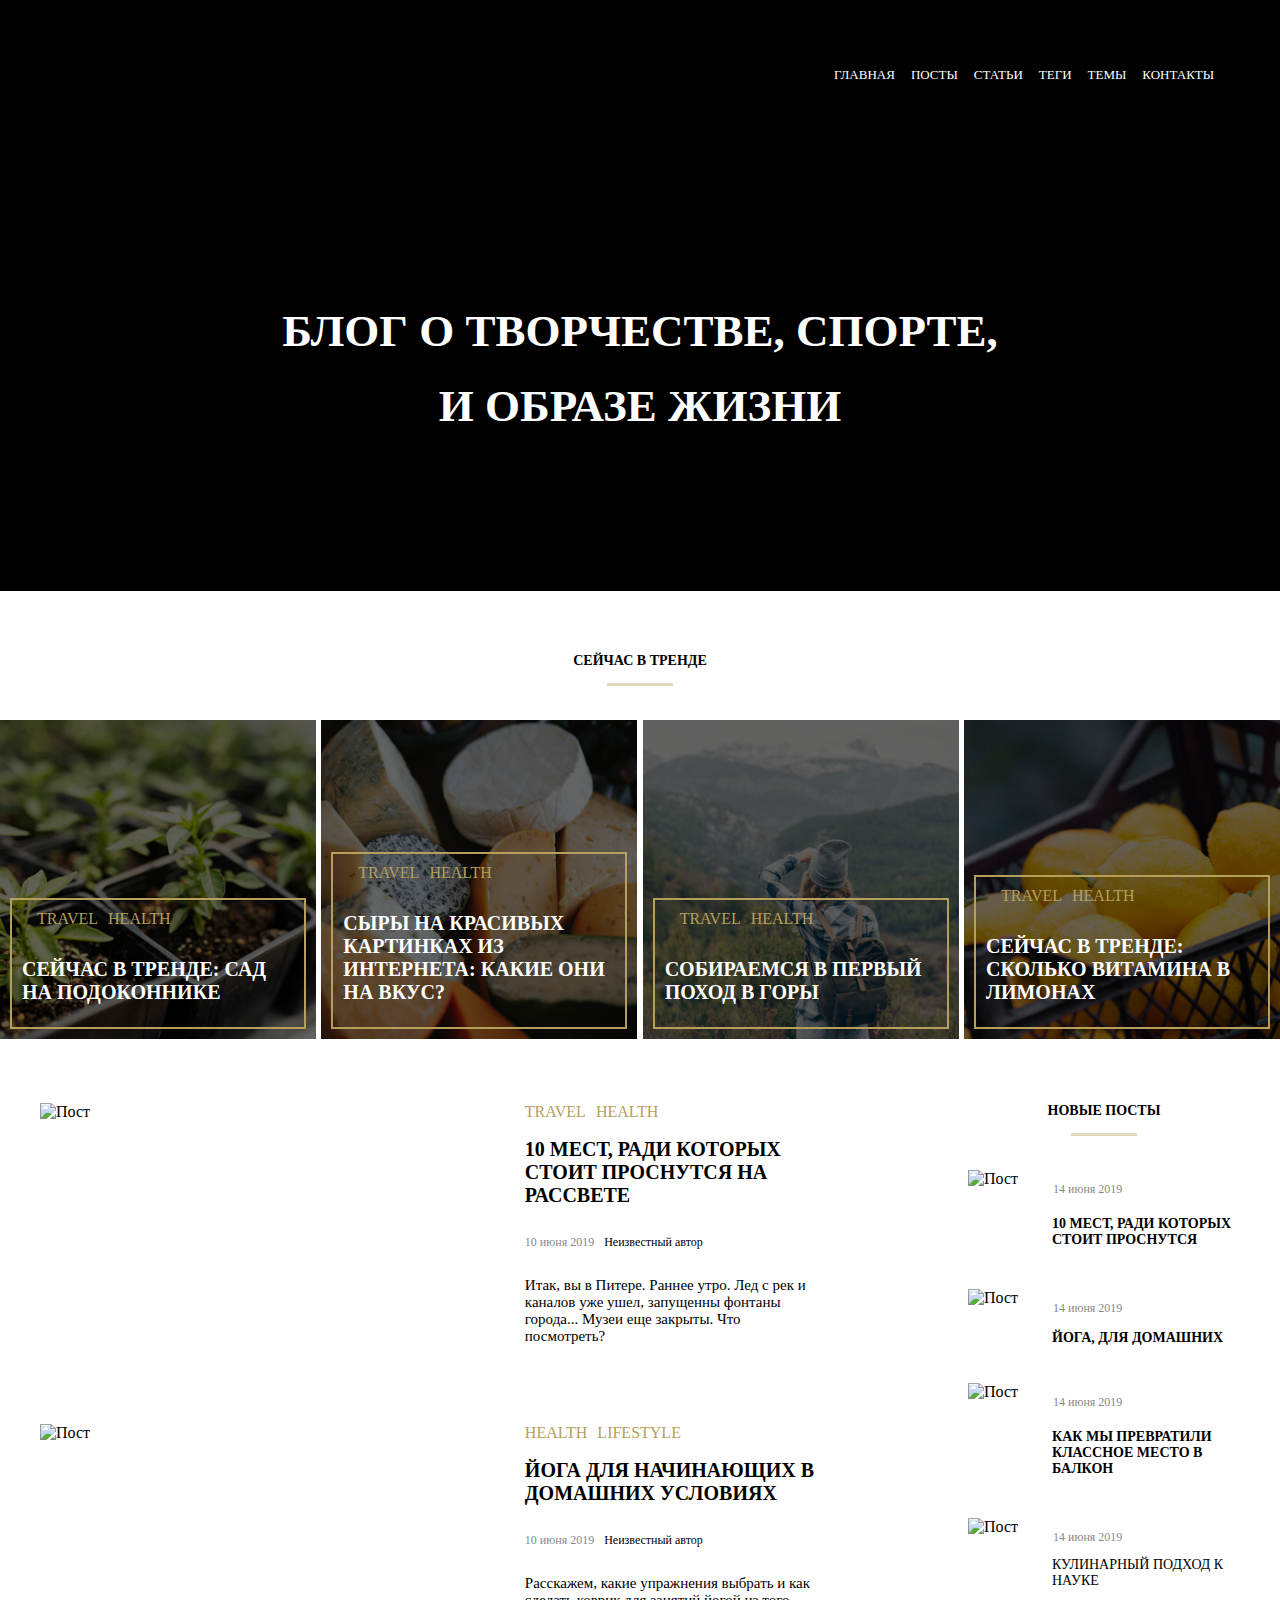
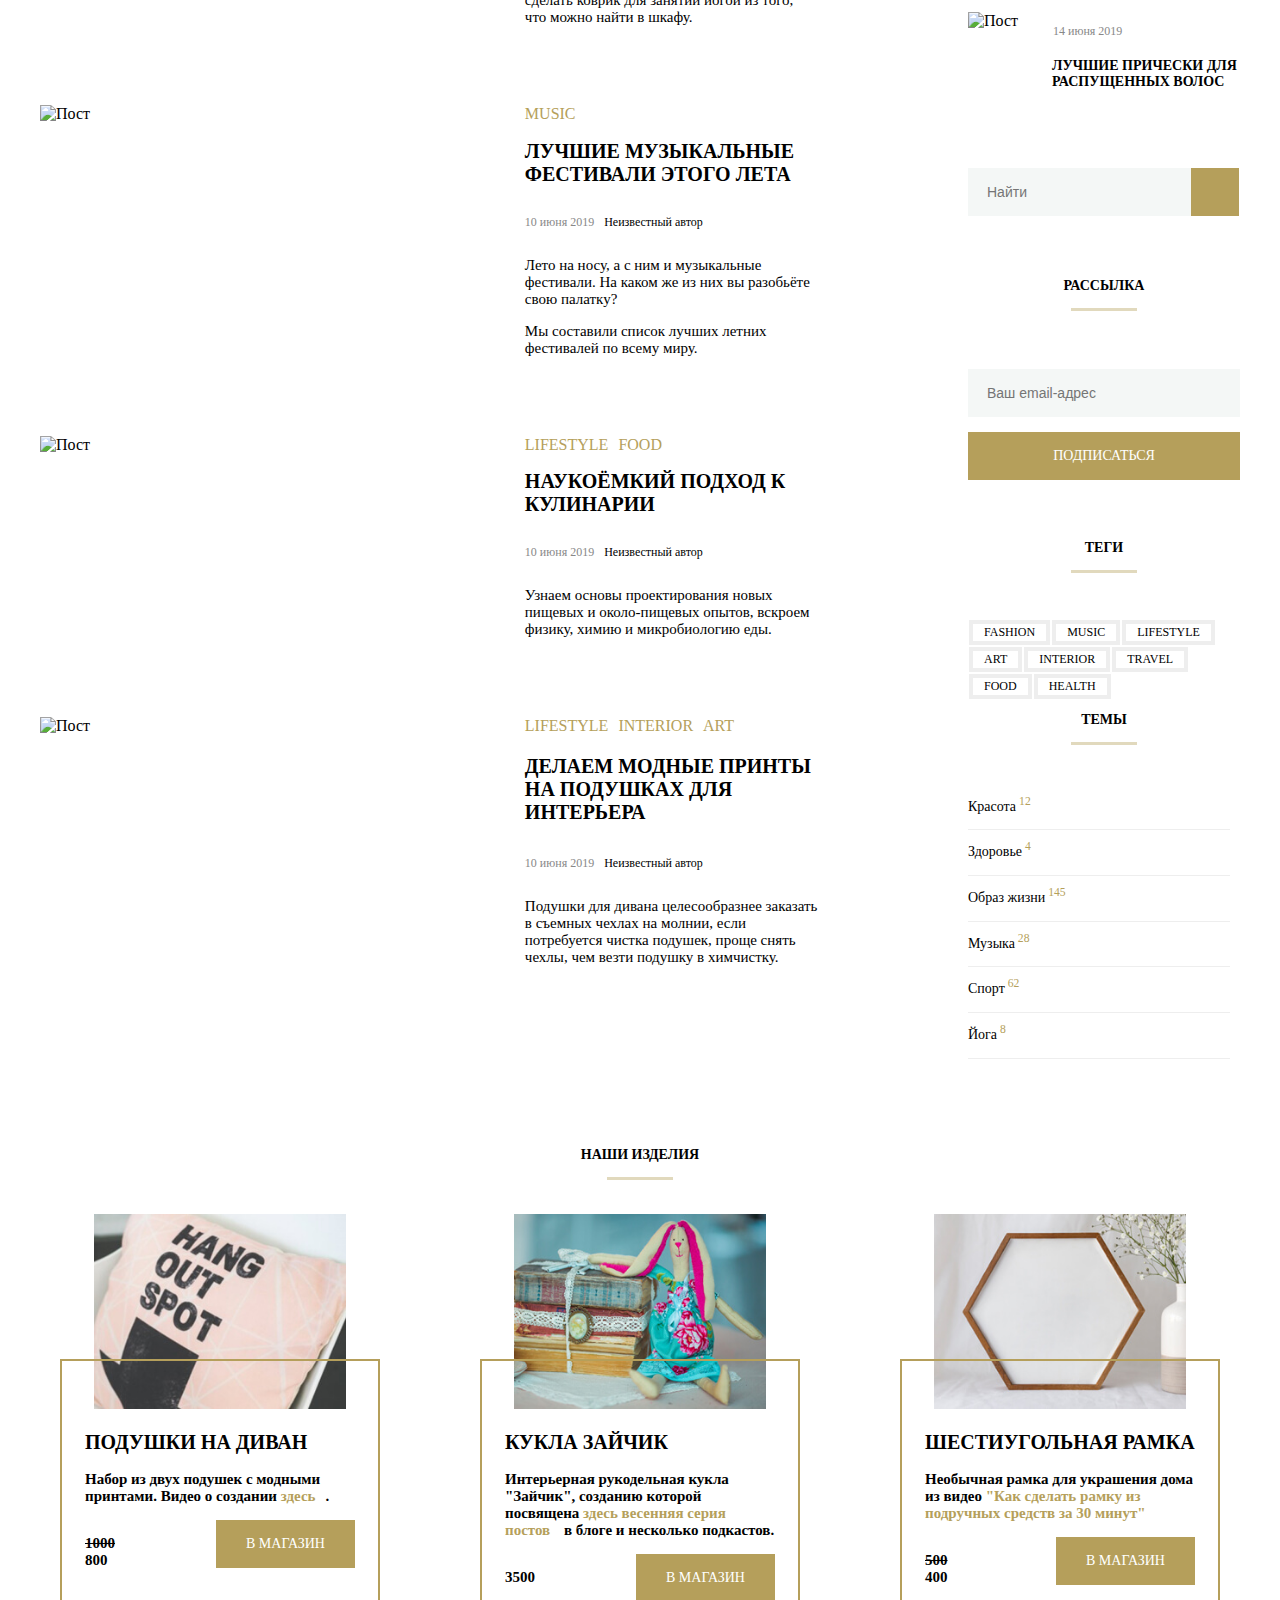
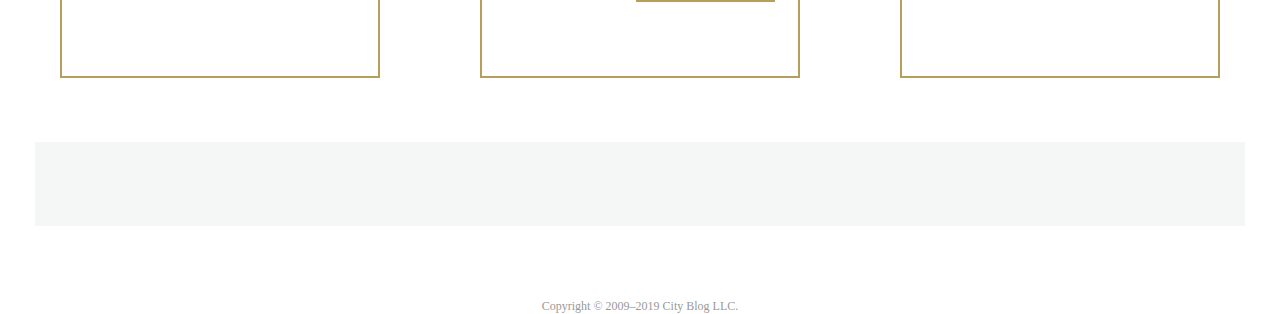
==== commit 69e4509b: "что то с бутербродом" ====
--- a/index.html
+++ b/index.html
@@ -7,6 +7,13 @@
   <div class="container" <a class="link-b" href="#" alt="ссылка">
     <img src="https://netology-code.github.io/html-2-diploma/sources/images/noemi-logo.svg" class="header-logo" alt>
     </a>
+    
+   <div class="hamburger-menu">
+  <input id="menu__toggle" type="checkbox" />
+  <label class="menu__btn" for="menu__toggle">
+    <span></span>
+  </label>
+  
     <nav class="menu">
       <ul class="menu-list">
         <li class="menu-list-item">
@@ -29,7 +36,9 @@
         </li>
       </ul>
     </nav>
-  </div>
+   </div>
+  </div>
+  
   <div class="container-text">
     <h1 class="welcome-title">Блог о творчестве, спорте, <br>и образе жизни</h1>
   </div>
--- a/css/mysite.css
+++ b/css/mysite.css
@@ -12,10 +12,13 @@
   font-style: bold;
 }
 
+#menu__toggle {
+  opacity: 0;
+}
+
 body {
   margin: 0px;
   padding: 0px;
-  overflow-x: hidden;
 }
 
 .welcome {
@@ -491,8 +494,12 @@
   display: flex;
   justify-content: space-around;
   margin-bottom: 64px;
-  padding-left: 1%;
-  padding-right: 1%;
+  margin-left: 0px;
+  margin-right: 0px;
+  justify-content: space-between;
+  width: 1200px;
+  margin-left: auto;
+  margin-right: auto;
 }
 
 .name_other {
@@ -522,7 +529,7 @@
 }
 
 .card-content-footer {
-  width: 300px;
+  width: 75%;
   height: 262px;
   border: 2px solid #b59f5b;
   padding-left: 23px;
@@ -541,6 +548,7 @@
   display: flex;
   flex-wrap: wrap;
   justify-content: center;
+  width: 30%;
 }
 
 .price {
@@ -548,9 +556,108 @@
 }
 
 @media (min-width: 641px) and (max-width: 1200px) {
+  
+  #menu__toggle {
+    display: flex;
+    opacity: 0;
+    width: auto;
+    margin-left: -100%;
+}
+
+  .hamburger-menu {
+    display: flex;
+    margin: 0px;
+  }
+  
+ 
+#menu__toggle {
+  opacity: 0;
+}
+
+.menu__btn {
+  display: flex; 
+  align-items: center;
+  position: fixed;
+  top: 20px;
+  left: 80%;
+  width: 26px;
+  height: 26px;
+  cursor: pointer;
+  z-index: 99;
+}
+
+.menu__btn > span,
+.menu__btn > span::before,
+.menu__btn > span::after {
+  display: block;
+  position: absolute;
+  width: 100%;
+  height: 2px;
+  background-color: #ddca7e;
+  z-index: 1;
+}
+.menu__btn > span::before {
+  content: '';
+  top: -8px;
+}
+.menu__btn > span::after {
+  content: '';
+  top: 8px;
+}
+
+
+
+.menu {
+  display: flex;
+  position: fixed;
+  visibility: hidden;
+  top: 0;
+  left: -100%;
+  margin: 0;
+  padding: 80px 0;
+  list-style: none;
+  text-align: center;
+  background-color: #ECEFF1;
+  box-shadow: 1px 0px 6px rgba(0, 0, 0, .2);
+}
+
+.menu-list-item {
+  display: block;
+  padding: 12px 24px;
+  color: #333;
+  font-family: 'Roboto', sans-serif;
+  font-size: 20px;
+  font-weight: 600;
+  text-decoration: none;
+}
+.menu-list-item:hover {
+  background-color: #CFD8DC;
+}
+
+
+#menu__toggle:checked ~ .menu__btn > span {
+  transform: rotate(45deg);
+}
+#menu__toggle:checked ~ .menu__btn > span::before {
+  top: 0;
+  transform: rotate(0);
+}
+#menu__toggle:checked ~ .menu__btn > span::after {
+  top: 0;
+  transform: rotate(90deg);
+}
+#menu__toggle:checked ~ .menu {
+  visibility: visible;
+  left: 0;
+}
+
+.menu-list {
+  display: flex;
+}
+  
   .main {
     display: flex;
-    width: auto;
+    width: 95%;
     margin-left: 1px;
     margin-right: auto;
     margin-top: 0px;
@@ -559,7 +666,7 @@
 }
 
 .news {
-  width: calc(391px + 35px);
+  width: 100%;
 }
 
   .container {
@@ -616,14 +723,20 @@
     flex-direction: row;
     flex-wrap: wrap;
     margin-left: 20px;
-    margin-right: -200px;
+    margin-right: -100px;
 }
 
 .add_card {
-  width: 40%;
+  width: 43%;
   display: flex;
   flex-wrap: wrap;
   padding-bottom: 22px;
+}
+
+.card-content {
+  box-sizing: border-box;
+  width: auto;
+  margin-left: 30px;
 }
 
   .social-icons {
@@ -647,6 +760,10 @@
     margin-left: 40px;
     margin-top: 30px;
   }
+}
+
+.main-card-img {
+  width: 70%;
 }
 
 @media (max-width: 640px) {
@@ -789,6 +906,7 @@
     display: flex;
     flex-wrap: wrap;
     margin: 22px 0px 22px 0px;
+    width: 100%;
   }
 
   .social-icons {
